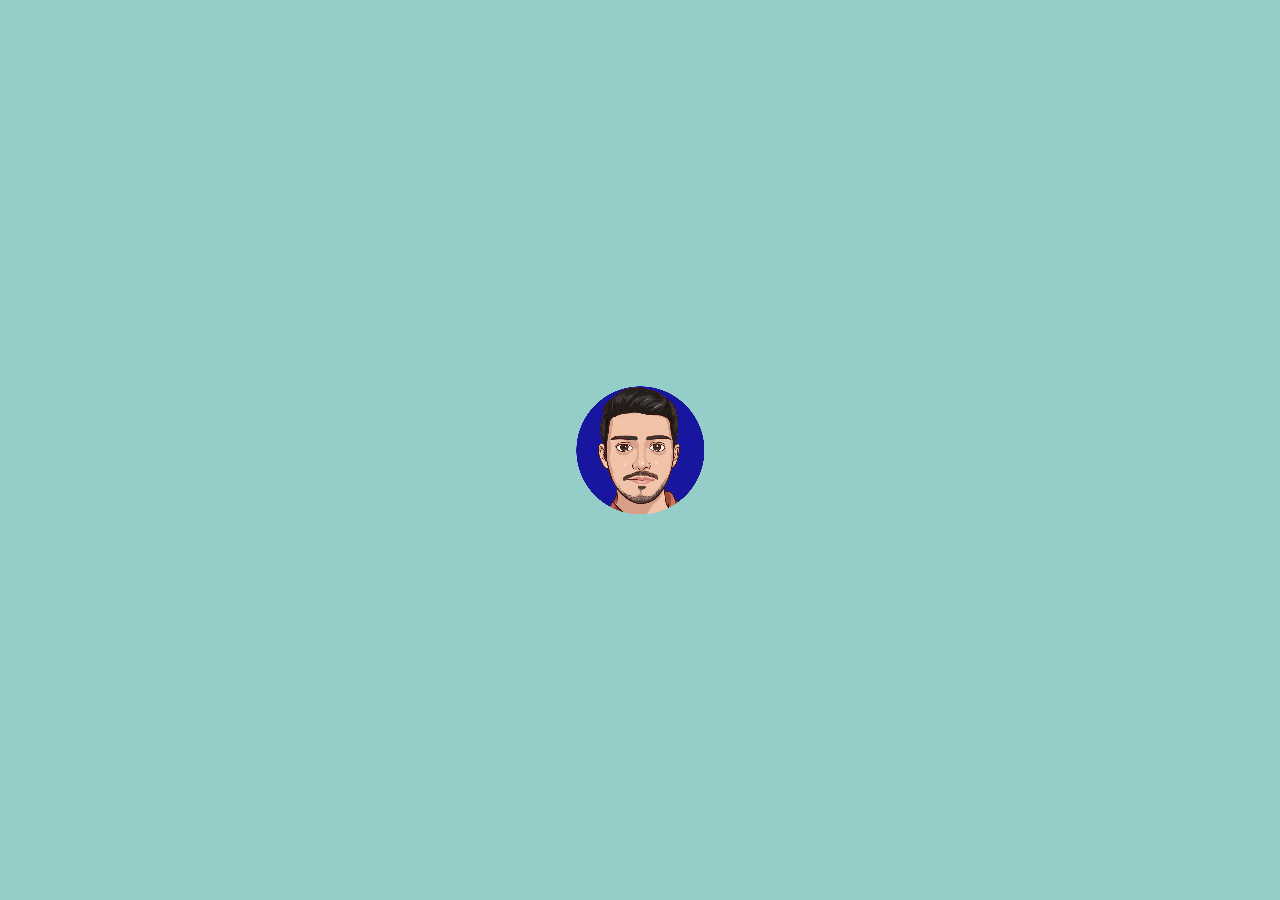
==== web/index.html @ 9e7d500e "upload project" ====
<!DOCTYPE html><html><head>
  <!--
    If you are serving your web app in a path other than the root, change the
    href value below to reflect the base path you are serving from.

    The path provided below has to start and end with a slash "/" in order for
    it to work correctly.

    For more details:
    * https://developer.mozilla.org/en-US/docs/Web/HTML/Element/base

    This is a placeholder for base href that will be replaced by the value of
    the `--base-href` argument provided to `flutter build`.
  -->
  <base href="$FLUTTER_BASE_HREF">

  <meta charset="UTF-8">
  <meta content="IE=Edge" http-equiv="X-UA-Compatible">
  <meta name="description" content="A new Flutter project.">

  <!-- iOS meta tags & icons -->
  <meta name="apple-mobile-web-app-capable" content="yes">
  <meta name="apple-mobile-web-app-status-bar-style" content="black">
  <meta name="apple-mobile-web-app-title" content="my_resume_website">
  <link rel="apple-touch-icon" href="icons/Icon-192.png">

  <!-- Favicon -->
  <link rel="icon" type="image/png" href="favicon.png">

  <title>my_resume_website</title>
  <link rel="manifest" href="manifest.json">

  <script>
    // The value below is injected by flutter build, do not touch.
    var serviceWorkerVersion = null;
  </script>
  <!-- This script adds the flutter initialization JS code -->
  <script src="flutter.js" defer=""></script>
  <link rel="stylesheet" type="text/css" href="splash/style.css">
  <meta content="width=device-width, initial-scale=1.0, maximum-scale=1.0, user-scalable=no" name="viewport">
  <script src="splash/splash.js"></script>
</head>
<body>
  <picture id="splash">
      <source srcset="splash/img/light-1x.png 1x, splash/img/light-2x.png 2x, splash/img/light-3x.png 3x, splash/img/light-4x.png 4x" media="(prefers-color-scheme: light)">
      <source srcset="splash/img/dark-1x.png 1x, splash/img/dark-2x.png 2x, splash/img/dark-3x.png 3x, splash/img/dark-4x.png 4x" media="(prefers-color-scheme: dark)">
      <img class="center" aria-hidden="true" src="splash/img/light-1x.png" alt="">
  </picture>
  
  
  
  <script>
    window.addEventListener('load', function(ev) {
      // Download main.dart.js
      _flutter.loader.loadEntrypoint({
        serviceWorker: {
          serviceWorkerVersion: serviceWorkerVersion,
        }
      }).then(function(engineInitializer) {
        return engineInitializer.initializeEngine();
      }).then(function(appRunner) {
        return appRunner.runApp();
      });
    });
  </script>


</body></html>
---- web/splash/style.css ----
body {
  margin:0;
  height:100%;
  background: #95CEC8;
  
  background-size: 100% 100%;
}

.center {
  margin: 0;
  position: absolute;
  top: 50%;
  left: 50%;
  -ms-transform: translate(-50%, -50%);
  transform: translate(-50%, -50%);
}

.contain {
  display:block;
  width:100%; height:100%;
  object-fit: contain;
}

.stretch {
  display:block;
  width:100%; height:100%;
}

.cover {
  display:block;
  width:100%; height:100%;
  object-fit: cover;
}

.bottom {
  position: absolute;
  bottom: 0;
  left: 50%;
  -ms-transform: translate(-50%, 0);
  transform: translate(-50%, 0);
}

.bottomLeft {
  position: absolute;
  bottom: 0;
  left: 0;
}

.bottomRight {
  position: absolute;
  bottom: 0;
  right: 0;
}

@media (prefers-color-scheme: dark) {
  body {
    margin:0;
    height:100%;
    background: #95CEC8;
    
    background-size: 100% 100%;
  }
}
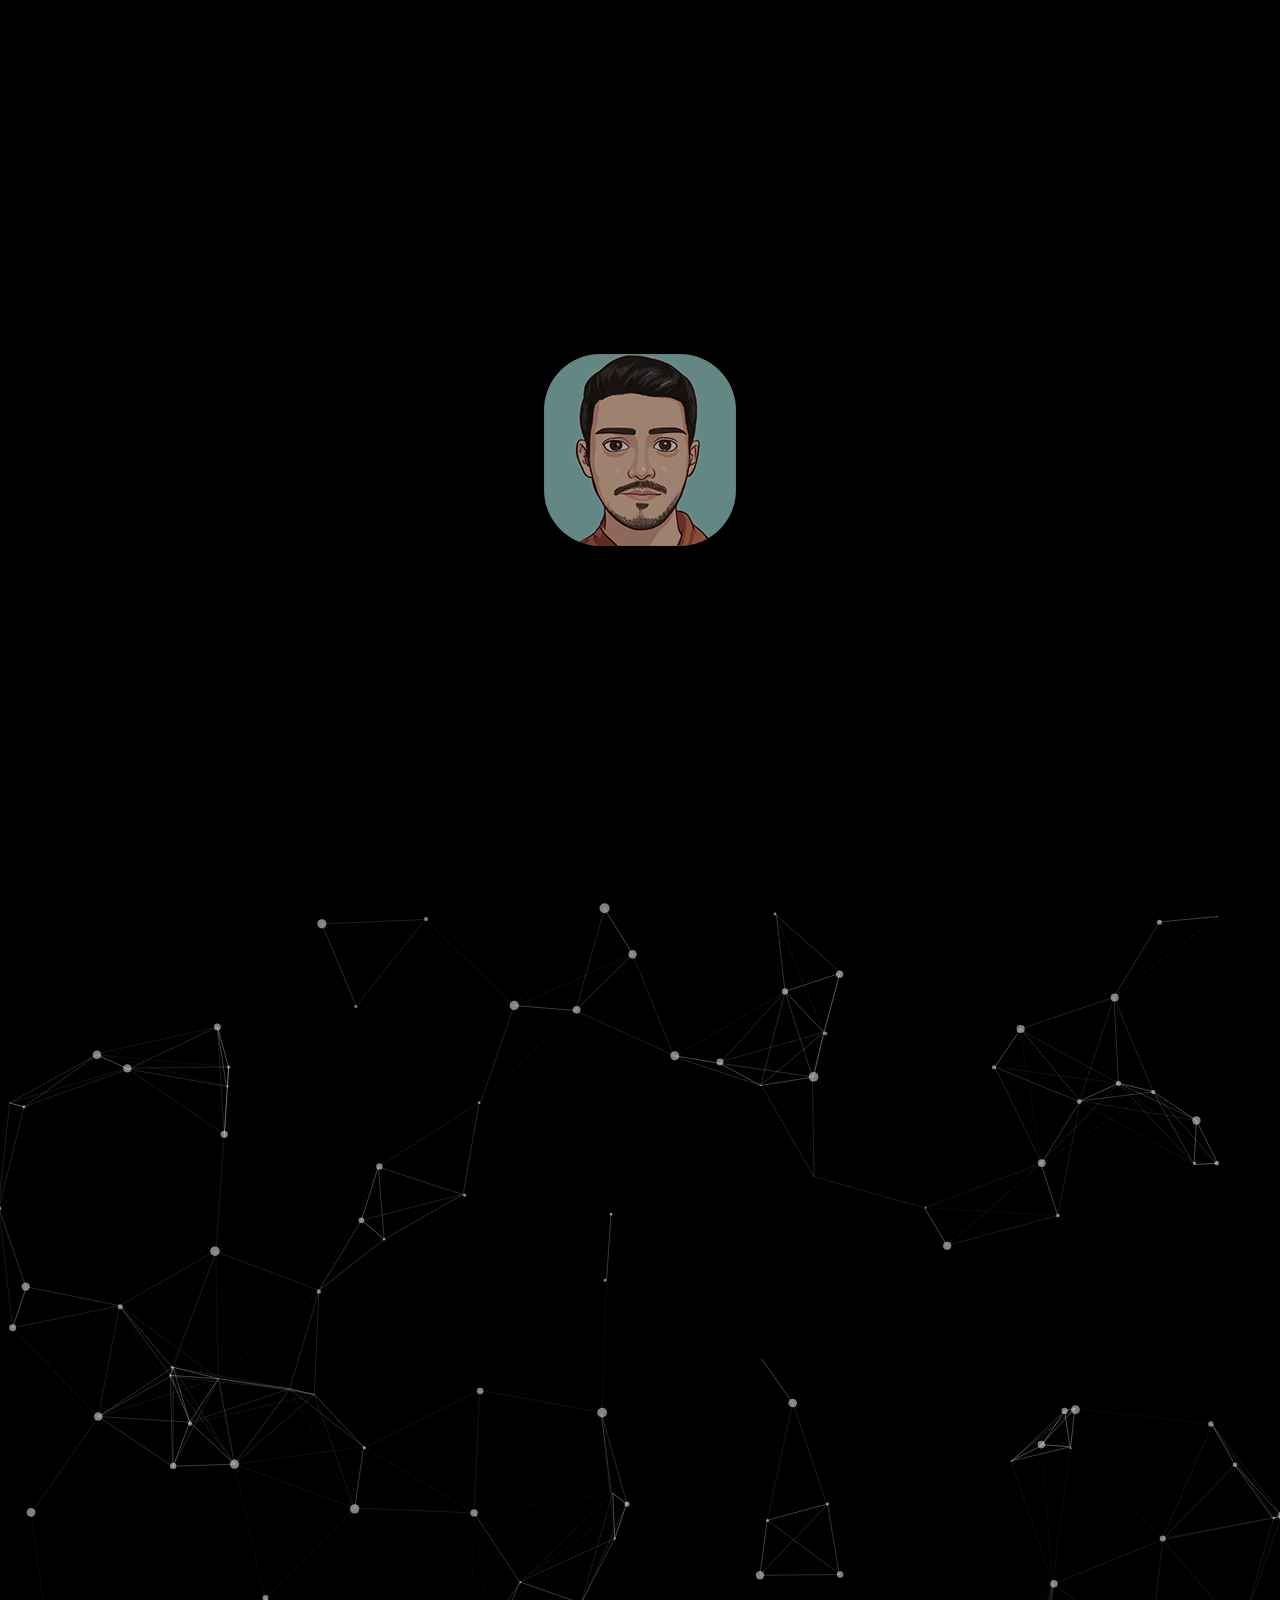
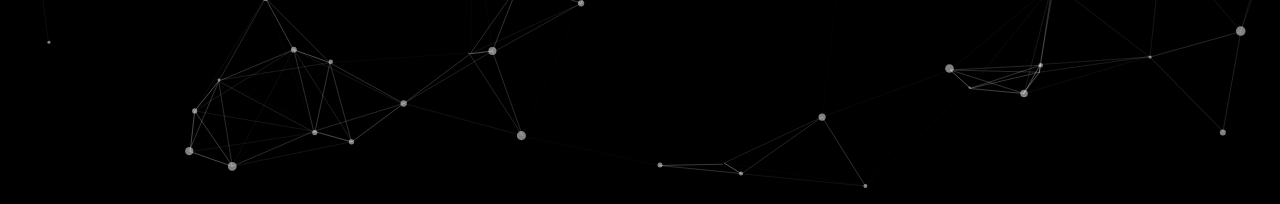
==== commit cb4bfc51: "import my_new_site" ====
--- a/web/index.html
+++ b/web/index.html
@@ -1,4 +1,7 @@
-<!DOCTYPE html><html><head>
+<!DOCTYPE html>
+<html>
+
+<head>
   <!--
     If you are serving your web app in a path other than the root, change the
     href value below to reflect the base path you are serving from.
@@ -21,48 +24,117 @@
   <!-- iOS meta tags & icons -->
   <meta name="apple-mobile-web-app-capable" content="yes">
   <meta name="apple-mobile-web-app-status-bar-style" content="black">
-  <meta name="apple-mobile-web-app-title" content="my_resume_website">
+  <meta name="apple-mobile-web-app-title" content="my_new_site">
   <link rel="apple-touch-icon" href="icons/Icon-192.png">
 
   <!-- Favicon -->
-  <link rel="icon" type="image/png" href="favicon.png">
+  <link rel="icon" type="image/png" href="favicon.png" />
 
-  <title>my_resume_website</title>
+  <title>Iman Ghasemi Arani</title>
   <link rel="manifest" href="manifest.json">
+
+  <link rel="stylesheet" href="style.css">
 
   <script>
     // The value below is injected by flutter build, do not touch.
     var serviceWorkerVersion = null;
   </script>
   <!-- This script adds the flutter initialization JS code -->
-  <script src="flutter.js" defer=""></script>
-  <link rel="stylesheet" type="text/css" href="splash/style.css">
-  <meta content="width=device-width, initial-scale=1.0, maximum-scale=1.0, user-scalable=no" name="viewport">
-  <script src="splash/splash.js"></script>
+  <script src="flutter.js" defer></script>
 </head>
+
+<!-- <body style="background-color:#18182B;"> -->
+
 <body>
-  <picture id="splash">
-      <source srcset="splash/img/light-1x.png 1x, splash/img/light-2x.png 2x, splash/img/light-3x.png 3x, splash/img/light-4x.png 4x" media="(prefers-color-scheme: light)">
-      <source srcset="splash/img/dark-1x.png 1x, splash/img/dark-2x.png 2x, splash/img/dark-3x.png 3x, splash/img/dark-4x.png 4x" media="(prefers-color-scheme: dark)">
-      <img class="center" aria-hidden="true" src="splash/img/light-1x.png" alt="">
-  </picture>
-  
-  
-  
+
+  <!-- loading indicator -->
+  <div id="loading">
+    <style>
+      body {
+        inset: 0;
+        overflow: hidden;
+        margin: 0;
+        padding: 0;
+        position: fixed;
+      }
+
+      #loading {
+        align-items: center;
+        display: flex;
+        height: 100%;
+        justify-content: center;
+        width: 100%;
+      }
+
+      #loading img {
+        animation: 1s ease-in-out 0s infinite alternate breathe;
+        opacity: .66;
+        transition: opacity .4s;
+      }
+
+      #loading.main_done img {
+        opacity: 1;
+      }
+
+      #loading.init_done img {
+        animation: .33s ease-in-out 0s 1 forwards zooooom;
+        opacity: .05;
+      }
+
+      @keyframes breathe {
+        from {
+          transform: scale(1)
+        }
+
+        to {
+          transform: scale(0.95)
+        }
+      }
+
+      @keyframes zooooom {
+        from {
+          transform: scale(1)
+        }
+
+        to {
+          transform: scale(10)
+        }
+      }
+    </style>
+    <img src="icons/Icon-192.png" alt="Loading indicator..." />
+  </div>
+
+  <div class="header">
+    <div id="particles-js" style="height: 100%;width: 100%;"></div>
+  </div>
+
+  <script src="js/jquery-3.2.1.min.js"></script>
+  <script src="js/particles.js"></script>
+  <script src="js/app.js"></script>
+
   <script>
-    window.addEventListener('load', function(ev) {
-      // Download main.dart.js
+    window.addEventListener('load', function () {
+      var loading = document.querySelector('#loading');
       _flutter.loader.loadEntrypoint({
         serviceWorker: {
           serviceWorkerVersion: serviceWorkerVersion,
         }
-      }).then(function(engineInitializer) {
+      }).then(function (engineInitializer) {
+        loading.classList.add('main_done');
         return engineInitializer.initializeEngine();
-      }).then(function(appRunner) {
+      }).then(function (appRunner) {
+        loading.classList.add('init_done');
         return appRunner.runApp();
+      }).then(function (app) {
+        // Wait a few milliseconds so users can see the "zoooom" animation
+        // before getting rid of the "loading" div.
+        window.setTimeout(function () {
+          loading.remove();
+        }, 200);
       });
     });
   </script>
 
+</body>
 
-</body></html>+</html>--- a/web/style.css
+++ b/web/style.css
@@ -0,0 +1,21 @@
+* {
+    margin: 0;
+    padding: 0;
+}
+
+html,
+body {
+    width: 100%;
+    height: 100%;
+    background-color: black;
+}
+
+.header {
+    /* background-image: url(1.png);
+    -webkit-background-size: cover;
+    background-size: cover;
+    background-position: center center; */
+    background-color: black;
+    height: 100%;
+    width: 100%;
+}